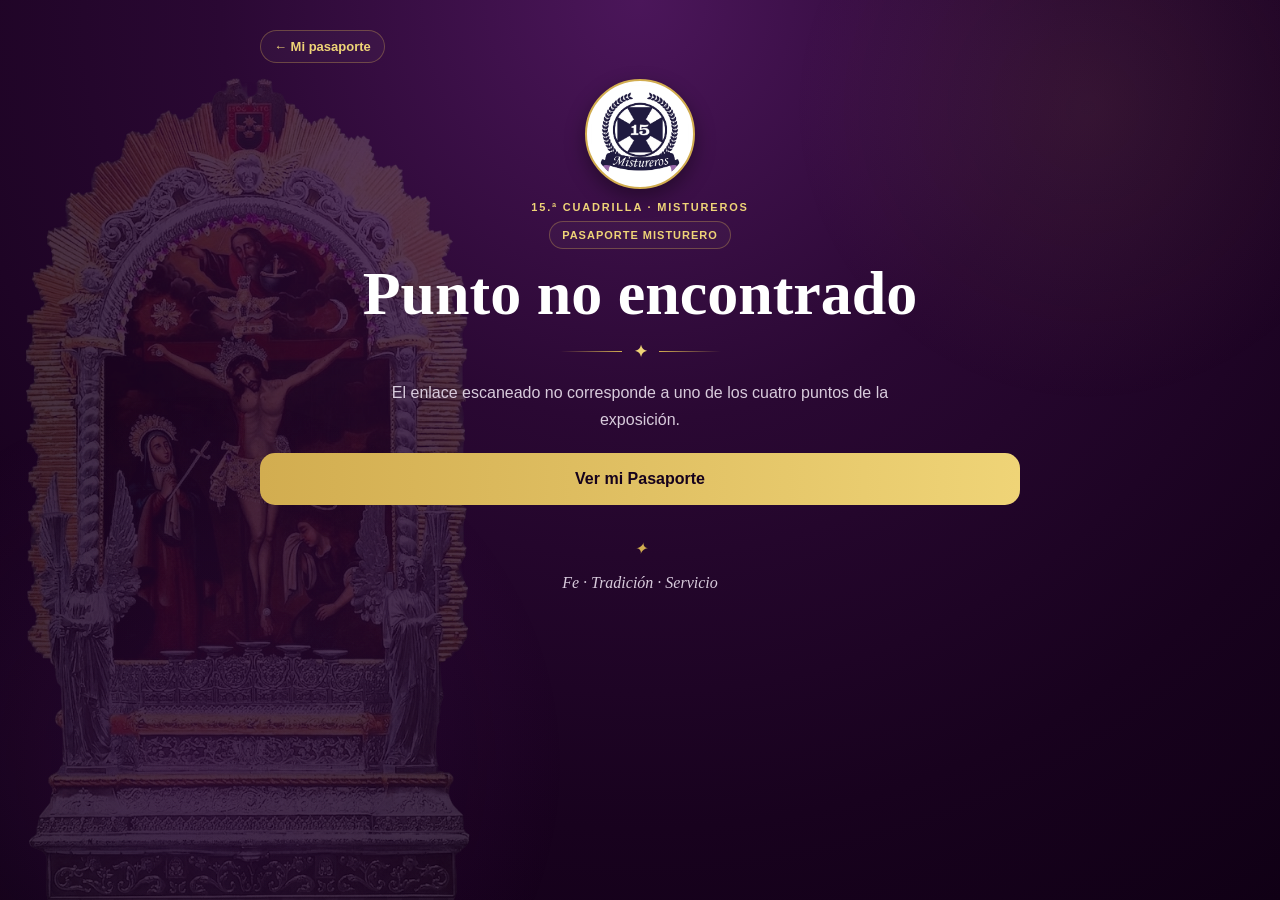
==== estacion.html @ 28f6334c "Publicación Pasaporte Mistureros 15" ====
<!DOCTYPE html>
<html lang="es">
<head>
    <meta charset="UTF-8">
    <meta name="viewport" content="width=device-width, initial-scale=1.0">
    <title>Estación | Pasaporte Misturero</title>
    <link rel="stylesheet" href="styles.css">
</head>
<body>
    <main class="container estacion-page">
        <nav class="top-nav estacion-nav">
            <a href="pasaporte.html" class="btn-volver-inicio">← Mi pasaporte</a>
        </nav>

        <header class="header estacion-header">
            <div class="logo-hermandad-container">
                <img
                    src="img/insignia_15.png"
                    alt="Insignia de la 15.ª Cuadrilla - Mistureros"
                    class="logo-hermandad"
                >
            </div>

            <p class="eyebrow">15.ª Cuadrilla · Mistureros</p>
            <p id="estacion-kicker" class="estacion-kicker">Punto 1 de 4</p>
            <h1 id="estacion-titulo" class="titulo-estacion">Contenido complementario</h1>

            <div class="ornamento">
                <span></span>
                <strong>✦</strong>
                <span></span>
            </div>

            <p id="estacion-subtitulo" class="descripcion"></p>
        </header>

        <section id="registro-confirmado" class="registro-confirmado">
            <span class="registro-check">✓</span>
            <div>
                <strong id="registro-titulo">Punto registrado</strong>
                <p id="registro-texto">Este punto ya forma parte de tu Pasaporte Misturero.</p>
            </div>
        </section>

        <article class="contenido-estacion">
            <div class="imagen-estacion-wrap">
                <img id="estacion-imagen" class="imagen-estacion" src="" alt="">
                <div id="imagen-fallback" class="imagen-fallback oculto">
                    <img src="img/insignia_15.png" alt="Insignia de la 15.ª Cuadrilla">
                    <p>Agrega aquí la imagen complementaria de este punto.</p>
                </div>
            </div>

            <div class="texto-estacion">
                <p id="estacion-intro" class="estacion-intro"></p>
                <div id="estacion-parrafos"></div>
                <div id="contenido-especial"></div>
            </div>
        </article>

        <section class="card-progreso estacion-progreso">
            <span class="label">Tu avance en la exposición</span>
            <div class="estacion-progress-row">
                <strong id="estacion-progreso-numero" class="progress-number">1 / 4</strong>
                <span id="estacion-progreso-porcentaje" class="porcentaje">25%</span>
            </div>

            <div class="progress-bar">
                <div id="estacion-progress-fill" class="progress-fill"></div>
            </div>
        </section>

        <section class="estacion-acciones">
            <a href="pasaporte.html" class="btn-primary btn-link">Ver mi Pasaporte</a>
        </section>

        <section class="frase-estacion">
            <span>✦</span>
            <p>Fe · Tradición · Servicio</p>
        </section>
    </main>

    <script src="estacion.js"></script>
</body>
</html>
---- styles.css ----
* {
    box-sizing: border-box;
}


:root {
    --morado-base: #25082f;
    --morado-profundo: #16021c;
    --morado-card: #35103f;

    --dorado: #d2ad50;
    --dorado-claro: #efd477;
    --dorado-suave: #b99443;

    --blanco: #ffffff;
    --texto: #f7f2f8;
    --texto-suave: #d8cbdc;

    --borde: rgba(210, 173, 80, 0.35);
}


body {
    margin: 0;

    min-height: 100vh;

    font-family:
        Arial,
        Helvetica,
        sans-serif;

    color: var(--texto);

    background:
        radial-gradient(
            circle at top,
            #4b165a 0%,
            #2a0833 38%,
            #18021e 75%,
            #100015 100%
        );

    position: relative;

    overflow-x: hidden;
}


body::before {
    content: "";

    position: fixed;

    left: 0;
    top: 70px;
    bottom: 0;

    width: 500px;

    background-image:
        url("img/senor-milagros.png");

    background-repeat: no-repeat;

    background-position:
        left center;

    background-size:
        contain;

    opacity: 0.22;

    filter:
        saturate(0.95)
        brightness(0.88);

    pointer-events: none;

    z-index: 0;
}


body::after {
    content: "";

    position: fixed;

    inset: 0;

    pointer-events: none;

    background:
        radial-gradient(
            circle at 85% 12%,
            rgba(210, 173, 80, 0.08),
            transparent 22%
        ),
        radial-gradient(
            circle at 15% 85%,
            rgba(122, 44, 145, 0.16),
            transparent 28%
        );

    z-index: 0;
}


.container {
    width:
        min(
            calc(100% - 28px),
            760px
        );

    margin: 0 auto;

    padding:
        30px 0 90px;

    position: relative;

    z-index: 2;
}


.top-nav {
    margin-bottom: 16px;
}


.btn-volver-inicio {
    display: inline-flex;

    align-items: center;

    gap: 6px;

    padding:
        8px 13px;

    border:
        1px solid var(--borde);

    border-radius: 100px;

    background:
        rgba(255,255,255,0.03);

    color:
        var(--dorado-claro);

    text-decoration: none;

    font-size: 13px;

    font-weight: 700;
}


/* HEADER */

.header {
    text-align: center;

    margin-bottom: 34px;
}


.logo-hermandad-container {
    display: flex;

    justify-content: center;

    margin-bottom: 12px;
}


.logo-hermandad {
    width: 110px;

    height: 110px;

    object-fit: contain;

    object-position: center;

    border-radius: 50%;

    padding: 4px;

    background: #ffffff;

    border: 2px solid var(--dorado);

    box-shadow: 0 8px 20px rgba(0,0,0,0.38);
}


.eyebrow {
    margin: 0;

    font-size: 11px;

    letter-spacing: 1.8px;

    text-transform: uppercase;

    color:
        var(--dorado-claro);

    font-weight: 700;
}


.header h1 {
    margin:
        14px 0 8px;

    font-family:
        Georgia,
        "Times New Roman",
        serif;

    font-size:
        clamp(
            46px,
            10vw,
            72px
        );

    line-height: 0.90;

    text-transform: uppercase;

    color:
        var(--blanco);
}


.header h1 span {
    display: block;

    color:
        var(--dorado-claro);
}


.ornamento {
    display: flex;

    justify-content: center;

    align-items: center;

    gap: 12px;

    margin:
        18px auto;
}


.ornamento span {
    width: 62px;

    height: 1px;

    background:
        linear-gradient(
            90deg,
            transparent,
            var(--dorado)
        );
}


.ornamento span:last-child {
    background:
        linear-gradient(
            90deg,
            var(--dorado),
            transparent
        );
}


.ornamento strong {
    color:
        var(--dorado-claro);
}


.descripcion {
    max-width: 520px;

    margin: 0 auto;

    font-size: 16px;

    line-height: 1.7;

    color:
        var(--texto-suave);
}


/* REGISTRO */

.mensaje-cuadrilla {
    display: flex;

    align-items: center;

    gap: 18px;

    margin-bottom: 26px;

    padding: 18px;

    background:
        linear-gradient(
            145deg,
            #42124f,
            #26082f
        );

    border:
        1px solid var(--borde);

    border-radius: 22px;
}


.mensaje-insignia {
    width: 82px;

    height: 82px;

    object-fit: contain;

    padding: 6px;

    border-radius: 50%;

    background:
        #fffdf5;
}


.mensaje-etiqueta {
    margin:
        0 0 4px;

    font-size: 11px;

    color:
        var(--dorado-claro);

    font-weight: 700;

    text-transform: uppercase;
}


.mensaje-titulo {
    margin:
        0 0 7px;

    font-family:
        Georgia,
        serif;

    font-size: 24px;
}


.mensaje-texto {
    margin: 0;

    font-size: 14px;

    color:
        var(--texto-suave);
}


/* PROGRESO */

.card-progreso {
    padding: 24px;

    margin-bottom: 24px;

    background:
        linear-gradient(
            145deg,
            #320d3d,
            #1f0526
        );

    border:
        1px solid
        var(--borde);

    border-radius: 24px;
}


.progress-info {
    display: flex;

    justify-content: space-between;

    align-items: center;

    margin-bottom: 18px;
}


.label {
    display: block;

    font-size: 12px;

    color:
        var(--dorado-claro);

    text-transform: uppercase;
}


.progress-number {
    font-family:
        Georgia,
        serif;

    font-size: 30px;
}


.porcentaje {
    padding:
        12px 15px;

    border:
        1px solid
        var(--dorado);

    border-radius: 100px;

    color:
        var(--dorado-claro);
}


.progress-bar {
    height: 12px;

    background:
        rgba(255,255,255,0.08);

    border-radius: 100px;

    overflow: hidden;
}


.progress-fill {
    height: 100%;

    background:
        linear-gradient(
            90deg,
            var(--dorado),
            var(--dorado-claro)
        );
}


.mensaje-progreso {
    color:
        var(--texto-suave);
}


/* AYUDA */

.ayuda-recorrido {
    text-align: center;
}


.btn-ayuda {
    width: auto;

    min-height: auto;

    padding:
        10px 16px;

    border:
        1px solid var(--borde);

    border-radius: 100px;

    background:
        rgba(255,255,255,0.03);

    color:
        var(--dorado-claro);
}


/* SCANNER BUTTON */

.scanner-action {
    margin:
        18px 0 38px;

    text-align: center;
}


.btn-escanear {
    width: 100%;

    max-width: 420px;

    min-height: 58px;

    border:
        1px solid
        var(--dorado-claro);

    border-radius: 18px;

    background:
        linear-gradient(
            90deg,
            var(--dorado),
            var(--dorado-claro)
        );

    color:
        var(--morado-profundo);

    font-size: 16px;

    font-weight: 800;
}


.scanner-help {
    font-size: 12px;

    color:
        var(--texto-suave);
}


/* CUADRILLAS */

.section-header {
    text-align: center;

    margin-bottom: 20px;
}


.section-kicker {
    color:
        var(--dorado);

    font-size: 11px;

    text-transform: uppercase;
}


.seccion-cuadrillas h2 {
    font-family:
        Georgia,
        serif;
}


.cuadrillas-grid {
    display: grid;

    grid-template-columns:
        repeat(4, 1fr);

    gap: 14px;
}


.cuadrilla {
    position: relative;

    min-height: 160px;

    padding: 12px;

    display: flex;

    flex-direction: column;

    justify-content: center;

    align-items: center;

    gap: 8px;

    border:
        1px solid
        rgba(210,173,80,0.25);

    border-radius: 18px;

    background:
        linear-gradient(
            160deg,
            #3d1249,
            #23072a
        );
}


.insignia {
    width: 92px;

    height: 92px;

    object-fit: contain;

    padding: 6px;

    border-radius: 50%;

    background:
        #fffdf5;
}


.cuadrilla:not(.completada)
.insignia {
    opacity: 0.4;

    filter:
        grayscale(0.5);
}


.cuadrilla.completada {
    border:
        1px solid
        var(--dorado);
}


.nombre-cuadrilla {
    text-align: center;

    font-size: 12px;

    font-weight: 700;
}


.check-cuadrilla {
    display: none;

    position: absolute;

    top: 7px;

    right: 7px;

    width: 22px;

    height: 22px;

    align-items: center;

    justify-content: center;

    border-radius: 50%;

    background:
        var(--dorado-claro);

    color:
        var(--morado-profundo);
}


.cuadrilla.completada
.check-cuadrilla {
    display: flex;
}


/* FINAL */

.felicitaciones {
    margin-top: 74px;

    padding:
        54px 30px 36px;

    text-align: center;

    border:
        1px solid
        var(--dorado);

    border-radius: 28px;

    background:
        linear-gradient(
            150deg,
            #380c42,
            #1b0422
        );
}


.check-ring {
    width: 116px;

    height: 116px;

    margin:
        -88px auto 24px;

    display: flex;

    align-items: center;

    justify-content: center;

    border-radius: 50%;

    background:
        var(--dorado);
}


.check {
    width: 94px;

    height: 94px;

    display: flex;

    justify-content: center;

    align-items: center;

    border-radius: 50%;

    background:
        var(--morado-profundo);

    color:
        var(--dorado-claro);

    font-size: 48px;
}


.final-kicker {
    color:
        var(--dorado);
}


.felicitaciones h2 {
    font-family:
        Georgia,
        serif;

    color:
        var(--dorado-claro);
}


.final-number strong {
    font-size: 76px;

    color:
        var(--dorado-claro);
}


.social-preview {
    margin-top: 30px;
}


#imagen-logro {
    width: 100%;

    max-width: 390px;

    border-radius: 22px;
}


button {
    cursor: pointer;
}


.btn-primary,
.btn-outline {
    width: 100%;

    min-height: 52px;

    margin-top: 12px;

    border-radius: 15px;

    font-weight: 700;
}


.btn-primary {
    background:
        linear-gradient(
            90deg,
            var(--dorado),
            var(--dorado-claro)
        );

    color:
        var(--morado-profundo);
}


.btn-outline {
    background: transparent;

    border:
        1px solid
        var(--dorado);

    color:
        var(--dorado-claro);
}


/* MODALES */

.modal-ayuda,
.modal-scanner {
    position: fixed;

    inset: 0;

    z-index: 1000;

    display: flex;

    align-items: center;

    justify-content: center;

    padding: 18px;

    background:
        rgba(7,0,10,0.88);
}


.modal-contenido,
.scanner-contenido {
    width:
        min(
            100%,
            520px
        );

    max-height: 94vh;

    overflow-y: auto;

    padding: 22px;

    border:
        1px solid
        var(--dorado);

    border-radius: 26px;

    background:
        linear-gradient(
            145deg,
            #42124f,
            #210528
        );
}


.modal-paso {
    display: flex;

    gap: 14px;

    padding:
        14px 0;
}


.modal-paso > span {
    width: 36px;

    height: 36px;

    display: flex;

    align-items: center;

    justify-content: center;

    border-radius: 50%;

    background:
        var(--dorado-claro);

    color:
        var(--morado-profundo);
}


.modal-cerrar,
.scanner-cerrar {
    width: 40px;

    height: 40px;

    border: none;

    border-radius: 50%;

    background:
        rgba(255,255,255,0.08);

    color: white;

    font-size: 26px;
}


.scanner-header {
    display: flex;

    justify-content: space-between;
}


.scanner-kicker {
    color:
        var(--dorado);
}


.scanner-header h2 {
    font-family:
        Georgia,
        serif;

    color:
        var(--dorado-claro);
}


.qr-reader {
    width: 100%;

    overflow: hidden;

    border:
        2px solid
        var(--dorado);

    border-radius: 20px;

    background:
        #000;
}


.scanner-mensaje {
    margin-top: 16px;

    padding: 12px;

    border-radius: 14px;

    background:
        rgba(210,173,80,0.08);

    color:
        var(--dorado-claro);
}


.scanner-mensaje.error {
    color:
        #ffd2d2;
}


.oculto {
    display:
        none !important;
}


.canvas-oculto {
    display: none;
}


@media
(max-width: 650px) {

    .cuadrillas-grid {
        grid-template-columns:
            repeat(3, 1fr);
    }
}


@media
(max-width: 430px) {

    .imagen-estacion-wrap.imagen-completa-wrap {
        padding: 20px 12px;
    }

    .imagen-estacion.imagen-completa {
        width: 88%;
        max-height: 560px;
    }


    .container {
        width:
            calc(100% - 18px);
    }


    body::before {
        width: 300px;

        left: -105px;

        opacity: 0.14;
    }


    .logo-hermandad {
        width: 84px;

        height: 84px;
    }


    .header h1 {
        font-size: 46px;
    }


    .cuadrilla {
        min-height: 125px;
    }


    .insignia {
        width: 68px;

        height: 68px;
    }


    .nombre-cuadrilla {
        font-size: 10px;
    }


    .scanner-contenido {
        padding: 18px;
    }
}
/* =====================================================
   PASAPORTE MISTURERO - AJUSTES 15.ª CUADRILLA
   ===================================================== */

.mensaje-estacion-numero {
    flex-shrink: 0;
    width: 82px;
    height: 82px;
    display: flex;
    align-items: center;
    justify-content: center;
    border-radius: 50%;
    background: linear-gradient(145deg, var(--dorado), var(--dorado-claro));
    color: var(--morado-profundo);
    font-family: Georgia, "Times New Roman", serif;
    font-size: 34px;
    font-weight: 900;
}

.estacion-card {
    min-height: 210px;
    justify-content: flex-start;
    padding: 20px 14px 16px;
}

.estacion-icon {
    width: 72px;
    height: 72px;
    display: flex;
    align-items: center;
    justify-content: center;
    border-radius: 50%;
    border: 1px solid rgba(210, 173, 80, 0.55);
    background: rgba(255, 255, 255, 0.04);
    color: var(--dorado-claro);
    font-family: Georgia, "Times New Roman", serif;
    font-size: 28px;
    font-weight: 800;
}

.estacion-card:not(.completada) .estacion-icon {
    opacity: 0.5;
}

.estacion-card.completada .estacion-icon {
    background: linear-gradient(145deg, var(--dorado), var(--dorado-claro));
    color: var(--morado-profundo);
}

.estacion-titulo {
    font-size: 14px;
    line-height: 1.25;
}

.estacion-subtitulo {
    min-height: 32px;
    text-align: center;
    color: var(--texto-suave);
    font-size: 11px;
    line-height: 1.35;
}

.estacion-bloqueada {
    margin-top: auto;
    padding-top: 8px;
    color: rgba(255, 255, 255, 0.45);
    font-size: 10px;
    line-height: 1.3;
    text-align: center;
}

.btn-ver-contenido {
    margin-top: auto;
    display: inline-flex;
    align-items: center;
    justify-content: center;
    min-height: 34px;
    padding: 8px 12px;
    border: 1px solid var(--dorado);
    border-radius: 100px;
    color: var(--dorado-claro);
    text-decoration: none;
    font-size: 11px;
    font-weight: 700;
}

/* =====================================================
   PÁGINA DE CONTENIDO COMPLEMENTARIO
   ===================================================== */

.estacion-page {
    max-width: 760px;
}

.estacion-header {
    margin-bottom: 20px;
}

.estacion-kicker {
    display: inline-block;
    margin: 8px 0 0;
    padding: 7px 12px;
    border: 1px solid var(--borde);
    border-radius: 100px;
    color: var(--dorado-claro);
    background: rgba(255,255,255,0.03);
    font-size: 11px;
    font-weight: 800;
    letter-spacing: 1px;
    text-transform: uppercase;
}

.header .titulo-estacion {
    margin-top: 14px;
    font-size: clamp(38px, 8vw, 62px);
    line-height: 0.98;
    text-transform: none;
}

.registro-confirmado {
    display: flex;
    align-items: center;
    gap: 14px;
    margin-bottom: 24px;
    padding: 16px 18px;
    border: 1px solid var(--dorado);
    border-radius: 20px;
    background: rgba(210, 173, 80, 0.08);
}

.registro-check {
    flex-shrink: 0;
    width: 44px;
    height: 44px;
    display: flex;
    align-items: center;
    justify-content: center;
    border-radius: 50%;
    background: var(--dorado-claro);
    color: var(--morado-profundo);
    font-size: 24px;
    font-weight: 900;
}

.registro-confirmado strong {
    color: var(--dorado-claro);
}

.registro-confirmado p {
    margin: 4px 0 0;
    color: var(--texto-suave);
    font-size: 13px;
    line-height: 1.45;
}

.contenido-estacion {
    overflow: hidden;
    border: 1px solid var(--borde);
    border-radius: 28px;
    background: linear-gradient(145deg, #35103f, #1d0424);
    box-shadow: 0 18px 44px rgba(0,0,0,0.28);
}

.imagen-estacion-wrap {
    position: relative;
    min-height: 300px;
    background: #16021c;
}

.imagen-estacion {
    width: 100%;
    max-height: 560px;
    display: block;
    object-fit: cover;
}

/* Estación 3: imagen del Señor completa, centrada y con aire alrededor */
.imagen-estacion-wrap.imagen-completa-wrap {
    min-height: 0;
    padding: 26px 18px;
    display: flex;
    align-items: center;
    justify-content: center;
    background: #16021c;
}

.imagen-estacion.imagen-completa {
    width: 82%;
    max-width: 520px;
    height: auto;
    max-height: 680px;
    margin: 0 auto;
    display: block;
    object-fit: contain;
    object-position: center center;
}

.imagen-fallback {
    min-height: 320px;
    padding: 42px 20px;
    display: flex;
    flex-direction: column;
    align-items: center;
    justify-content: center;
    gap: 18px;
    text-align: center;
    background:
        radial-gradient(circle at center, rgba(210,173,80,0.10), transparent 45%),
        linear-gradient(145deg, #35103f, #1d0424);
}

.imagen-fallback img {
    width: 150px;
    height: 150px;
    object-fit: contain;
    object-position: center;
    border-radius: 50%;
    padding: 5px;
    background: #ffffff;
    border: 2px solid var(--dorado);
    opacity: 0.92;
}

.imagen-fallback p {
    max-width: 340px;
    margin: 0;
    color: var(--texto-suave);
    font-size: 13px;
}

.texto-estacion {
    padding: 28px;
}

.estacion-intro {
    margin: 0 0 20px;
    color: var(--dorado-claro);
    font-family: Georgia, "Times New Roman", serif;
    font-size: 21px;
    line-height: 1.55;
}

#estacion-parrafos p {
    margin: 0 0 16px;
    color: var(--texto-suave);
    font-size: 15px;
    line-height: 1.75;
}

.contenido-especial-kicker {
    margin: 0 0 4px;
    color: var(--dorado);
    font-size: 10px;
    font-weight: 800;
    letter-spacing: 1px;
    text-transform: uppercase;
}

.timeline-placeholder,
.hermanos-grid {
    margin-top: 26px;
}

.timeline-placeholder h3,
.hermano-card h3 {
    margin: 0;
    color: var(--dorado-claro);
    font-family: Georgia, "Times New Roman", serif;
}

.timeline-item {
    display: grid;
    grid-template-columns: 90px 1fr;
    gap: 14px;
    padding: 16px 0;
    border-top: 1px solid rgba(255,255,255,0.08);
}

.timeline-item strong {
    color: var(--dorado-claro);
}

.timeline-item span {
    color: var(--texto-suave);
    font-size: 14px;
    line-height: 1.5;
}

.hermanos-grid {
    display: grid;
    gap: 14px;
}

.hermano-card {
    display: flex;
    align-items: flex-start;
    gap: 14px;
    padding: 16px;
    border: 1px solid rgba(210,173,80,0.22);
    border-radius: 18px;
    background: rgba(255,255,255,0.025);
}

.hermano-avatar {
    flex-shrink: 0;
    width: 48px;
    height: 48px;
    display: flex;
    align-items: center;
    justify-content: center;
    border-radius: 50%;
    background: var(--dorado-claro);
    color: var(--morado-profundo);
    font-weight: 900;
}

.hermano-card p {
    margin: 6px 0 0;
    color: var(--texto-suave);
    font-size: 13px;
    line-height: 1.55;
}

.estacion-progreso {
    margin-top: 24px;
}

.estacion-progress-row {
    display: flex;
    align-items: center;
    justify-content: space-between;
    gap: 20px;
    margin: 12px 0 18px;
}

.estacion-acciones {
    margin-top: 20px;
}

.btn-link {
    display: flex;
    align-items: center;
    justify-content: center;
    text-decoration: none;
}

.frase-estacion {
    margin-top: 34px;
    text-align: center;
    color: var(--texto-suave);
    font-family: Georgia, "Times New Roman", serif;
    font-style: italic;
}

.frase-estacion span {
    color: var(--dorado);
}

@media (max-width: 650px) {
    .cuadrillas-grid {
        grid-template-columns: repeat(2, 1fr);
    }

    .estacion-card {
        min-height: 205px;
    }
}

@media (max-width: 430px) {
    .mensaje-estacion-numero {
        width: 62px;
        height: 62px;
        font-size: 27px;
    }

    .header .titulo-estacion {
        font-size: 40px;
    }

    .texto-estacion {
        padding: 22px 18px;
    }

    .estacion-intro {
        font-size: 18px;
    }

    .imagen-estacion-wrap {
        min-height: 230px;
    }

    .timeline-item {
        grid-template-columns: 70px 1fr;
    }
}
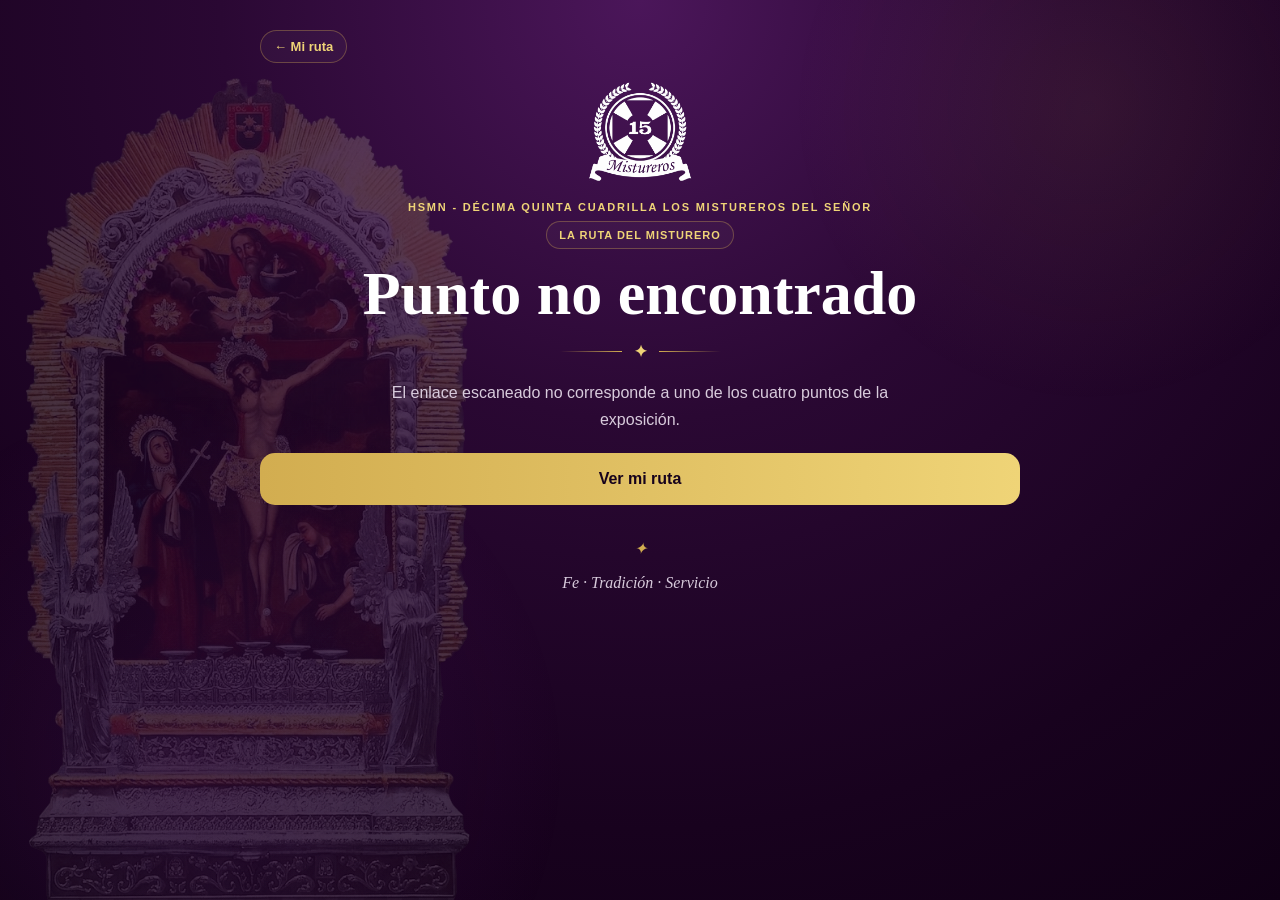
==== commit 66a61256: "Actualiza diseño de La Ruta del Misturero" ====
--- a/estacion.html
+++ b/estacion.html
@@ -3,13 +3,13 @@
 <head>
     <meta charset="UTF-8">
     <meta name="viewport" content="width=device-width, initial-scale=1.0">
-    <title>Estación | Pasaporte Misturero</title>
+    <title>Estación | La ruta del Misturero</title>
     <link rel="stylesheet" href="styles.css">
 </head>
 <body>
     <main class="container estacion-page">
         <nav class="top-nav estacion-nav">
-            <a href="pasaporte.html" class="btn-volver-inicio">← Mi pasaporte</a>
+            <a href="pasaporte.html" class="btn-volver-inicio">← Mi ruta</a>
         </nav>
 
         <header class="header estacion-header">
@@ -21,7 +21,7 @@
                 >
             </div>
 
-            <p class="eyebrow">15.ª Cuadrilla · Mistureros</p>
+            <p class="eyebrow">HSMN - Décima Quinta Cuadrilla Los Mistureros del Señor</p>
             <p id="estacion-kicker" class="estacion-kicker">Punto 1 de 4</p>
             <h1 id="estacion-titulo" class="titulo-estacion">Contenido complementario</h1>
 
@@ -38,7 +38,7 @@
             <span class="registro-check">✓</span>
             <div>
                 <strong id="registro-titulo">Punto registrado</strong>
-                <p id="registro-texto">Este punto ya forma parte de tu Pasaporte Misturero.</p>
+                <p id="registro-texto">Este punto ya forma parte de tu Ruta del Misturero.</p>
             </div>
         </section>
 
@@ -71,7 +71,7 @@
         </section>
 
         <section class="estacion-acciones">
-            <a href="pasaporte.html" class="btn-primary btn-link">Ver mi Pasaporte</a>
+            <a href="pasaporte.html" class="btn-primary btn-link">Ver mi ruta</a>
         </section>
 
         <section class="frase-estacion">
--- a/styles.css
+++ b/styles.css
@@ -179,21 +179,23 @@
 .logo-hermandad {
     width: 110px;
 
-    height: 110px;
+    height: auto;
+
+    max-height: 110px;
 
     object-fit: contain;
 
     object-position: center;
 
-    border-radius: 50%;
-
-    padding: 4px;
-
-    background: #ffffff;
-
-    border: 2px solid var(--dorado);
-
-    box-shadow: 0 8px 20px rgba(0,0,0,0.38);
+    border-radius: 0;
+
+    padding: 0;
+
+    background: transparent;
+
+    border: none;
+
+    box-shadow: none;
 }
 
 
@@ -334,16 +336,17 @@
 .mensaje-insignia {
     width: 82px;
 
-    height: 82px;
+    height: auto;
+
+    max-height: 82px;
 
     object-fit: contain;
 
-    padding: 6px;
-
-    border-radius: 50%;
-
-    background:
-        #fffdf5;
+    padding: 0;
+
+    border-radius: 0;
+
+    background: transparent;
 }
 
 
@@ -629,16 +632,17 @@
 .insignia {
     width: 92px;
 
-    height: 92px;
+    height: auto;
+
+    max-height: 92px;
 
     object-fit: contain;
 
-    padding: 6px;
-
-    border-radius: 50%;
-
-    background:
-        #fffdf5;
+    padding: 0;
+
+    border-radius: 0;
+
+    background: transparent;
 }
 
 
@@ -1065,7 +1069,9 @@
     .logo-hermandad {
         width: 84px;
 
-        height: 84px;
+        height: auto;
+
+        max-height: 84px;
     }
 
 
@@ -1082,7 +1088,9 @@
     .insignia {
         width: 68px;
 
-        height: 68px;
+        height: auto;
+
+        max-height: 68px;
     }
 
 
@@ -1096,7 +1104,7 @@
     }
 }
 /* =====================================================
-   PASAPORTE MISTURERO - AJUSTES 15.ª CUADRILLA
+   LA RUTA DEL MISTURERO - AJUSTES DÉCIMA QUINTA CUADRILLA
    ===================================================== */
 
 .mensaje-estacion-numero {
@@ -1308,13 +1316,14 @@
 
 .imagen-fallback img {
     width: 150px;
-    height: 150px;
+    height: auto;
+    max-height: 150px;
     object-fit: contain;
     object-position: center;
-    border-radius: 50%;
-    padding: 5px;
-    background: #ffffff;
-    border: 2px solid var(--dorado);
+    border-radius: 0;
+    padding: 0;
+    background: transparent;
+    border: none;
     opacity: 0.92;
 }
 
